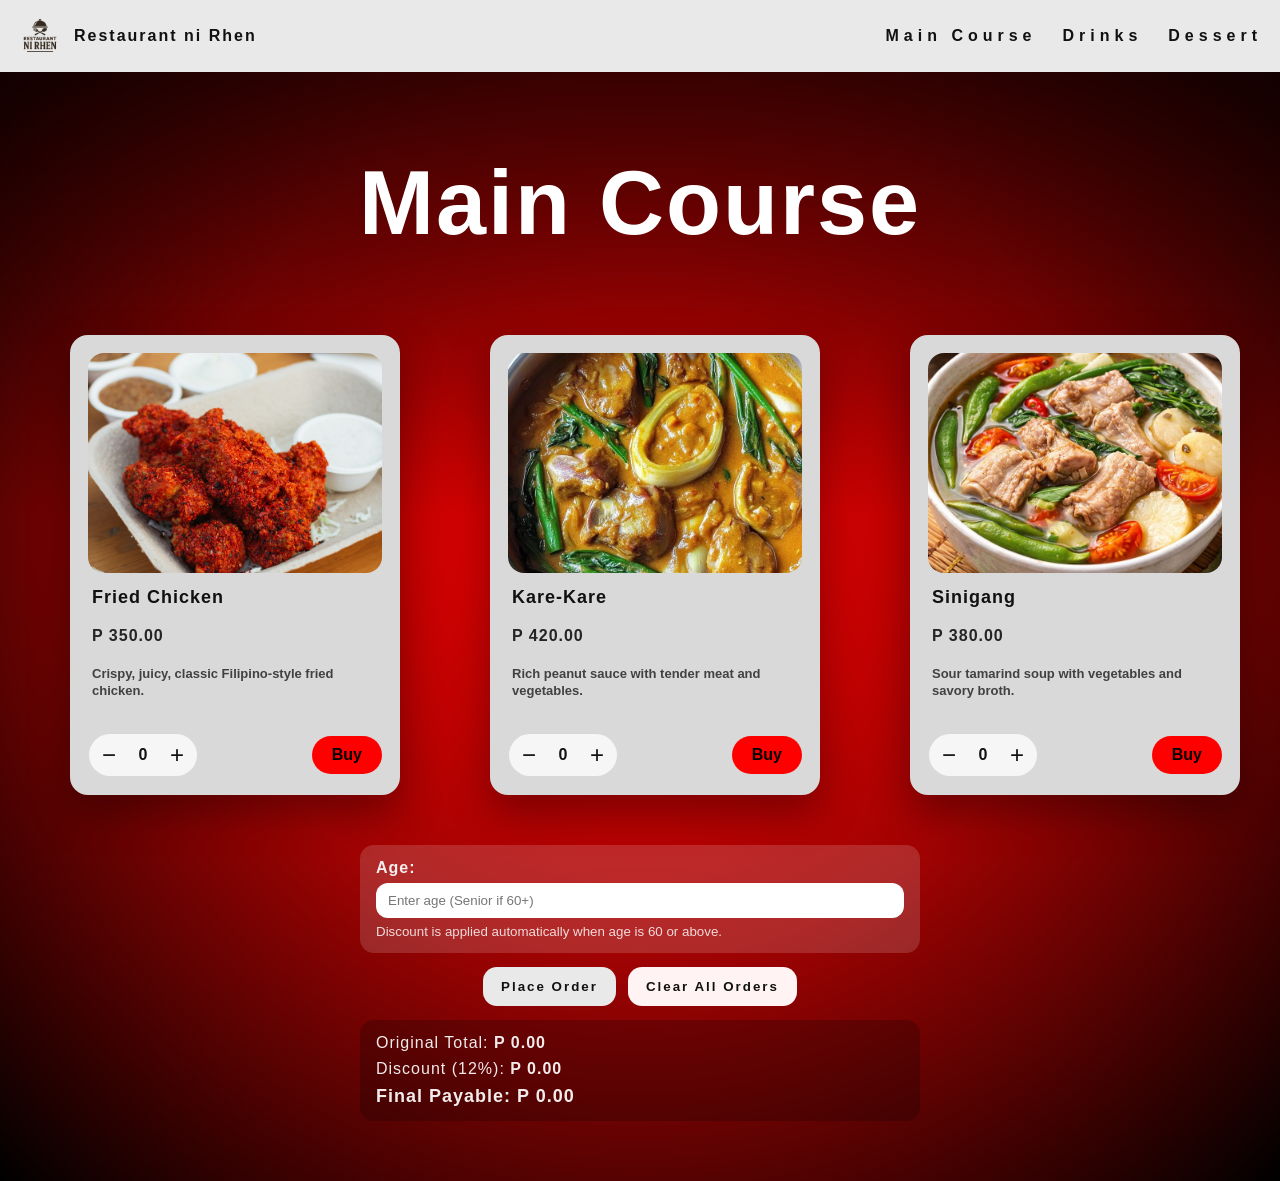
==== index.html @ ddf1e128 "final" ====
<!DOCTYPE html>
<html lang="en">
<head>
  <meta charset="utf-8" />
  <meta name="viewport" content="width=device-width,initial-scale=1" />
  <link rel="stylesheet" href="style.css" />
  <title>Restaurant - Main Course</title>
</head>

<body data-category="Main Course">
  <header class="topbar">
    <div class="brand">
      <img src="images/logo.png" alt="Restaurant official logo" class="logo" />
      <span class="brand-name">Restaurant ni Rhen</span>
    </div>

    <nav class="topnav" aria-label="Menu navigation">
      <a class="active" href="index.html">Main Course</a>
      <a href="drinks.html">Drinks</a>
      <a href="dessert.html">Dessert</a>
    </nav>
  </header>

  <main class="stage">
    <h1 class="title">Main Course</h1>

    <section class="grid" aria-label="Main course items">
      <article class="card" data-item="Fried Chicken" data-price="350">
        <img class="product-img" src="images/item1.jpg" alt="Fried Chicken" />

        <div class="details">
          <h3 class="item-name">Fried Chicken</h3>
          <p class="item-meta">P 350.00</p>
          <p class="item-desc">Crispy, juicy, classic Filipino-style fried chicken.</p>
        </div>

        <div class="bottom-row">
          <div class="qty">
            <button class="qty-btn" data-minus type="button" aria-label="Decrease">−</button>
            <span class="qty-value" data-value>0</span>
            <button class="qty-btn" data-plus type="button" aria-label="Increase">+</button>
          </div>
          <button class="buy" type="button">Buy</button>
        </div>
      </article>

      <article class="card" data-item="Kare-Kare" data-price="420">
        <img class="product-img" src="images/item2.jpg" alt="Kare-Kare" />

        <div class="details">
          <h3 class="item-name">Kare-Kare</h3>
          <p class="item-meta">P 420.00</p>
          <p class="item-desc">Rich peanut sauce with tender meat and vegetables.</p>
        </div>

        <div class="bottom-row">
          <div class="qty">
            <button class="qty-btn" data-minus type="button">−</button>
            <span class="qty-value" data-value>0</span>
            <button class="qty-btn" data-plus type="button">+</button>
          </div>
          <button class="buy" type="button">Buy</button>
        </div>
      </article>

      <article class="card" data-item="Sinigang" data-price="380">
        <img class="product-img" src="images/item3.jpg" alt="Sinigang" />

        <div class="details">
          <h3 class="item-name">Sinigang</h3>
          <p class="item-meta">P 380.00</p>
          <p class="item-desc">Sour tamarind soup with vegetables and savory broth.</p>
        </div>

        <div class="bottom-row">
          <div class="qty">
            <button class="qty-btn" data-minus type="button">−</button>
            <span class="qty-value" data-value>0</span>
            <button class="qty-btn" data-plus type="button">+</button>
          </div>
          <button class="buy" type="button">Buy</button>
        </div>
      </article>
    </section>

    <section class="compute" aria-label="Order computation">
      <div class="senior">
        <label for="ageInput">Age:</label>
        <input id="ageInput" type="number" min="0" placeholder="Enter age (Senior if 60+)" />
        <small class="hint">Discount is applied automatically when age is 60 or above.</small>
      </div>

      <div class="compute-actions">
        <button class="place" id="placeOrder" type="button">Place Order</button>
        <button class="place secondary" type="button" onclick="clearAllOrders()">Clear All Orders</button>
      </div>

      <div class="totals">
        <p>Original Total: <strong>P <span id="originalTotal">0.00</span></strong></p>
        <p>Discount (12%): <strong>P <span id="discountAmount">0.00</span></strong></p>
        <p class="final">Final Payable: <strong>P <span id="finalTotal">0.00</span></strong></p>
      </div>
    </section>
  </main>

  <!-- RECEIPT MODAL -->
  <div class="rmodal" id="receiptModal" aria-hidden="true">
    <div class="rmodal-backdrop" data-close></div>

    <div class="rmodal-card improved" role="dialog" aria-modal="true" aria-labelledby="rTitle">
      <div class="rmodal-top">
        <h2 class="rmodal-title" id="rTitle">Receipt</h2>
        <button class="rmodal-close" type="button" data-close aria-label="Close">×</button>
      </div>

      <div class="rmodal-body">
        <div class="rmeta">
          <div class="rbadge" id="receiptSeniorBadge">Regular</div>
          <div class="rdate" id="receiptDate">—</div>
        </div>

        <div class="rlist-head">
          <span>Item</span>
          <span>Qty</span>
          <span>Subtotal</span>
        </div>

        <div class="rlist" id="receiptList"></div>
      </div>

      <div class="rsummary">
        <div class="rrow">
          <span>Original Total</span>
          <span>P <span id="receiptOriginal">0.00</span></span>
        </div>
        <div class="rrow">
          <span>Discount (12%)</span>
          <span>P <span id="receiptDiscount">0.00</span></span>
        </div>
        <div class="rrow rrow-final">
          <span>Final Payable</span>
          <span>P <span id="receiptFinal">0.00</span></span>
        </div>
      </div>
    </div>
  </div>

  <script src="script.js"></script>
</body>
</html>
---- style.css ----
/* RESET */
* { box-sizing: border-box; margin: 0; padding: 0; }
html, body { height: 100%; }
body { font-family: Arial, Helvetica, sans-serif; background: #111; }

/* TOP BAR */
.topbar{
  background: #e9e9e9;
  padding: 14px 18px;
  display: flex;
  align-items: center;
  justify-content: space-between;
  gap: 16px;
}
.brand{ display: flex; align-items: center; gap: 12px; }
.logo{ width: 44px; height: 44px; object-fit: contain; }
.brand-name{ font-weight: 900; letter-spacing: 2px; color: #111; }

/* NAV */
.topnav{ display: flex; gap: 26px; letter-spacing: 5px; font-weight: 800; }
.topnav a{ color: #111; text-decoration: none; }
.topnav a.active{ font-weight: 900; }

/* RED AREA */
.stage{
  min-height: calc(100vh - 72px);
  padding: 80px 70px 60px;
  background: radial-gradient(circle at 50% 40%, rgba(255,0,0,0.95) 0%, rgba(185,0,0,0.85) 48%, rgba(0,0,0,0.98) 100%);
  position: relative;
}
.stage::before{
  content: "";
  position: absolute;
  inset: 0;
  background: linear-gradient(to bottom, rgba(0,0,0,0.65), rgba(0,0,0,0) 40%);
  pointer-events: none;
}

.title{
  position: relative;
  z-index: 1;
  text-align: center;
  color: #fff;
  font-size: 90px;
  font-weight: 900;
  letter-spacing: 2px;
  margin-bottom: 80px;
}

/* GRID */
.grid{
  position: relative;
  z-index: 1;
  display: grid;
  grid-template-columns: repeat(3, 1fr);
  gap: 90px;
  justify-items: center;
}

/* CARD: 3 rows (image -> details -> controls) */
.card{
  width: 330px;
  height: 460px;
  background: #d9d9d9;
  border-radius: 18px;
  padding: 18px;
  display: grid;
  grid-template-rows: 220px 1fr auto;
  gap: 12px;
  box-shadow: 0 18px 40px rgba(0,0,0,0.35);
  overflow: hidden; /* prevents overlaps */
}

/* Image fixed area (no overlap) */
.product-img{
  width: 100%;
  height: 220px;
  object-fit: cover;
  border-radius: 16px;
  display: block;
}

/* Details below image */
.details{
  display: grid;
  gap: 6px;
  padding: 2px 4px;
}
.item-name{
  font-size: 18px;
  font-weight: 900;
  letter-spacing: 1px;
  color: #111;
}
.item-meta{
  font-weight: 900;
  letter-spacing: 1px;
  color: #111;
  opacity: 0.9;
}
.item-desc{
  font-size: 13px;
  line-height: 1.35;
  color: rgba(0,0,0,0.70);
  font-weight: 700;
}

/* Bottom controls */
.bottom-row{
  display: flex;
  justify-content: space-between;
  align-items: center;
  padding-top: 6px;
}
.qty{
  display: inline-flex;
  align-items: center;
  gap: 16px;
  padding: 8px 14px;
  background: #f6f6f6;
  border-radius: 999px;
  box-shadow: inset 0 0 0 1px rgba(0,0,0,0.12);
}
.qty-btn{
  border: none;
  background: transparent;
  font-size: 24px;
  cursor: pointer;
  color: #111;
}
.qty-value{
  width: 22px;
  text-align: center;
  font-size: 16px;
  color: #111;
  font-weight: 900;
}
.buy{
  border: none;
  background: #ff0000;
  color: #000;
  font-weight: 900;
  padding: 10px 20px;
  border-radius: 999px;
  cursor: pointer;
  font-size: 16px;
}

/* Compute section */
.compute{
  position: relative;
  z-index: 1;
  margin-top: 50px;
  display: grid;
  gap: 14px;
  justify-items: center;
}
.senior{
  background: rgba(255,255,255,0.15);
  padding: 14px 16px;
  border-radius: 14px;
  color: rgba(255,255,255,0.92);
  display: grid;
  gap: 6px;
  width: min(560px, 92vw);
}
.senior label{ font-weight: 800; letter-spacing: 1px; }
.senior input{
  padding: 10px 12px;
  border-radius: 12px;
  border: none;
  outline: none;
}
.hint{ opacity: 0.9; }

.compute-actions{ display:flex; gap:12px; flex-wrap: wrap; }
.place{
  border: none;
  background: #e9e9e9;
  color: #111;
  font-weight: 900;
  letter-spacing: 2px;
  padding: 12px 18px;
  border-radius: 14px;
  cursor: pointer;
}
.place.secondary{ background: #fff3f3; }

.totals{
  width: min(560px, 92vw);
  background: rgba(0,0,0,0.22);
  border-radius: 14px;
  padding: 14px 16px;
  color: rgba(255,255,255,0.92);
  display: grid;
  gap: 8px;
  letter-spacing: 1px;
}
.totals .final{ font-size: 18px; font-weight: 900; }

/* RESPONSIVE */
@media (max-width: 1000px){
  .grid{ grid-template-columns: 1fr; gap: 30px; }
  .stage{ padding: 60px 22px 60px; }
  .title{ font-size: 64px; margin-bottom: 50px; }
  .topbar{ flex-direction: column; align-items: center; }
}

/* Receipt modal (improved) */
.rmodal{ position: fixed; inset: 0; display: none; z-index: 9999; }
.rmodal.is-open{ display: block; }
.rmodal-backdrop{ position: absolute; inset: 0; background: rgba(0,0,0,0.60); }

.rmodal-card{
  position: relative;
  width: min(720px, 92vw);
  height: min(640px, 82vh);
  margin: 6vh auto;
  border-radius: 16px;
  box-shadow: 0 18px 60px rgba(0,0,0,0.55);
  overflow: hidden;
}
.rmodal-card.improved{ background: #d6d6d6; }

.rmodal-top{
  display:flex;
  align-items:center;
  justify-content:center;
  position: relative;
  padding: 18px 18px 10px;
  background: rgba(255,255,255,0.35);
}
.rmodal-title{
  margin: 0;
  font-size: 28px;
  letter-spacing: 6px;
  font-weight: 900;
  color: #111;
}
.rmodal-close{
  position: absolute;
  top: 14px;
  right: 14px;
  border: none;
  background: transparent;
  font-size: 30px;
  cursor: pointer;
  color: #111;
  opacity: 0.85;
}

.rmodal-body{ padding: 14px 18px 0; }
.rmeta{ display:flex; justify-content: space-between; align-items:center; gap: 12px; margin-bottom: 12px; }
.rbadge{
  background: #fff;
  padding: 8px 12px;
  border-radius: 999px;
  font-weight: 900;
  letter-spacing: 2px;
}
.rdate{ font-weight: 800; opacity: 0.9; }

.rlist-head{
  display:grid;
  grid-template-columns: 1.4fr 0.4fr 0.7fr;
  gap: 10px;
  padding: 10px 12px;
  background: rgba(255,255,255,0.55);
  border-radius: 12px;
  font-weight: 900;
}
.rlist{
  margin-top: 10px;
  display: grid;
  gap: 8px;
  max-height: 320px;
  overflow: auto;
  padding-right: 4px;
}
.ritem{
  display:grid;
  grid-template-columns: 1.4fr 0.4fr 0.7fr;
  gap: 10px;
  padding: 10px 12px;
  background: rgba(255,255,255,0.40);
  border-radius: 12px;
}
.ritem small{ opacity: 0.85; font-weight: 700; }

.rsummary{
  position:absolute;
  left:0;
  right:0;
  bottom:0;
  background:#fff;
  border-top-left-radius: 22px;
  border-top-right-radius: 22px;
  padding: 14px 18px;
  display:grid;
  gap: 8px;
}
.rrow{ display:flex; justify-content: space-between; font-weight: 900; }
.rrow-final{ font-size: 18px; letter-spacing: 2px; }
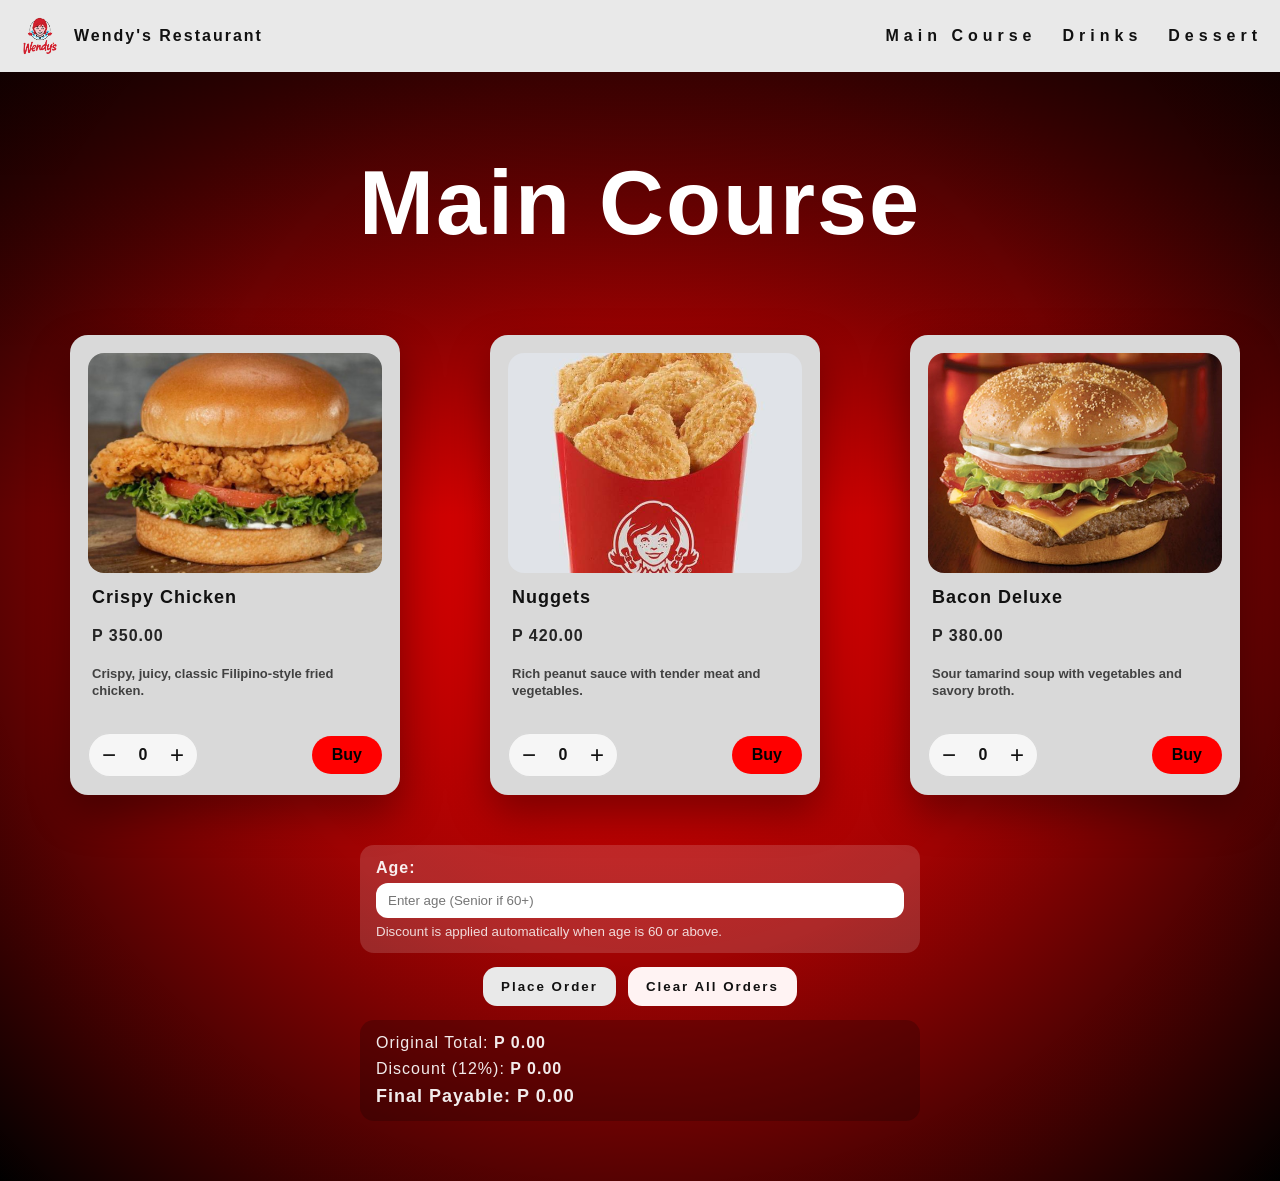
==== commit 6b9716d2: "added" ====
--- a/index.html
+++ b/index.html
@@ -11,7 +11,7 @@
   <header class="topbar">
     <div class="brand">
       <img src="images/logo.png" alt="Restaurant official logo" class="logo" />
-      <span class="brand-name">Restaurant ni Rhen</span>
+      <span class="brand-name">Wendy's Restaurant</span>
     </div>
 
     <nav class="topnav" aria-label="Menu navigation">
@@ -29,7 +29,7 @@
         <img class="product-img" src="images/item1.jpg" alt="Fried Chicken" />
 
         <div class="details">
-          <h3 class="item-name">Fried Chicken</h3>
+          <h3 class="item-name">Crispy Chicken</h3>
           <p class="item-meta">P 350.00</p>
           <p class="item-desc">Crispy, juicy, classic Filipino-style fried chicken.</p>
         </div>
@@ -48,7 +48,7 @@
         <img class="product-img" src="images/item2.jpg" alt="Kare-Kare" />
 
         <div class="details">
-          <h3 class="item-name">Kare-Kare</h3>
+          <h3 class="item-name">Nuggets</h3>
           <p class="item-meta">P 420.00</p>
           <p class="item-desc">Rich peanut sauce with tender meat and vegetables.</p>
         </div>
@@ -67,7 +67,7 @@
         <img class="product-img" src="images/item3.jpg" alt="Sinigang" />
 
         <div class="details">
-          <h3 class="item-name">Sinigang</h3>
+          <h3 class="item-name">Bacon Deluxe</h3>
           <p class="item-meta">P 380.00</p>
           <p class="item-desc">Sour tamarind soup with vegetables and savory broth.</p>
         </div>
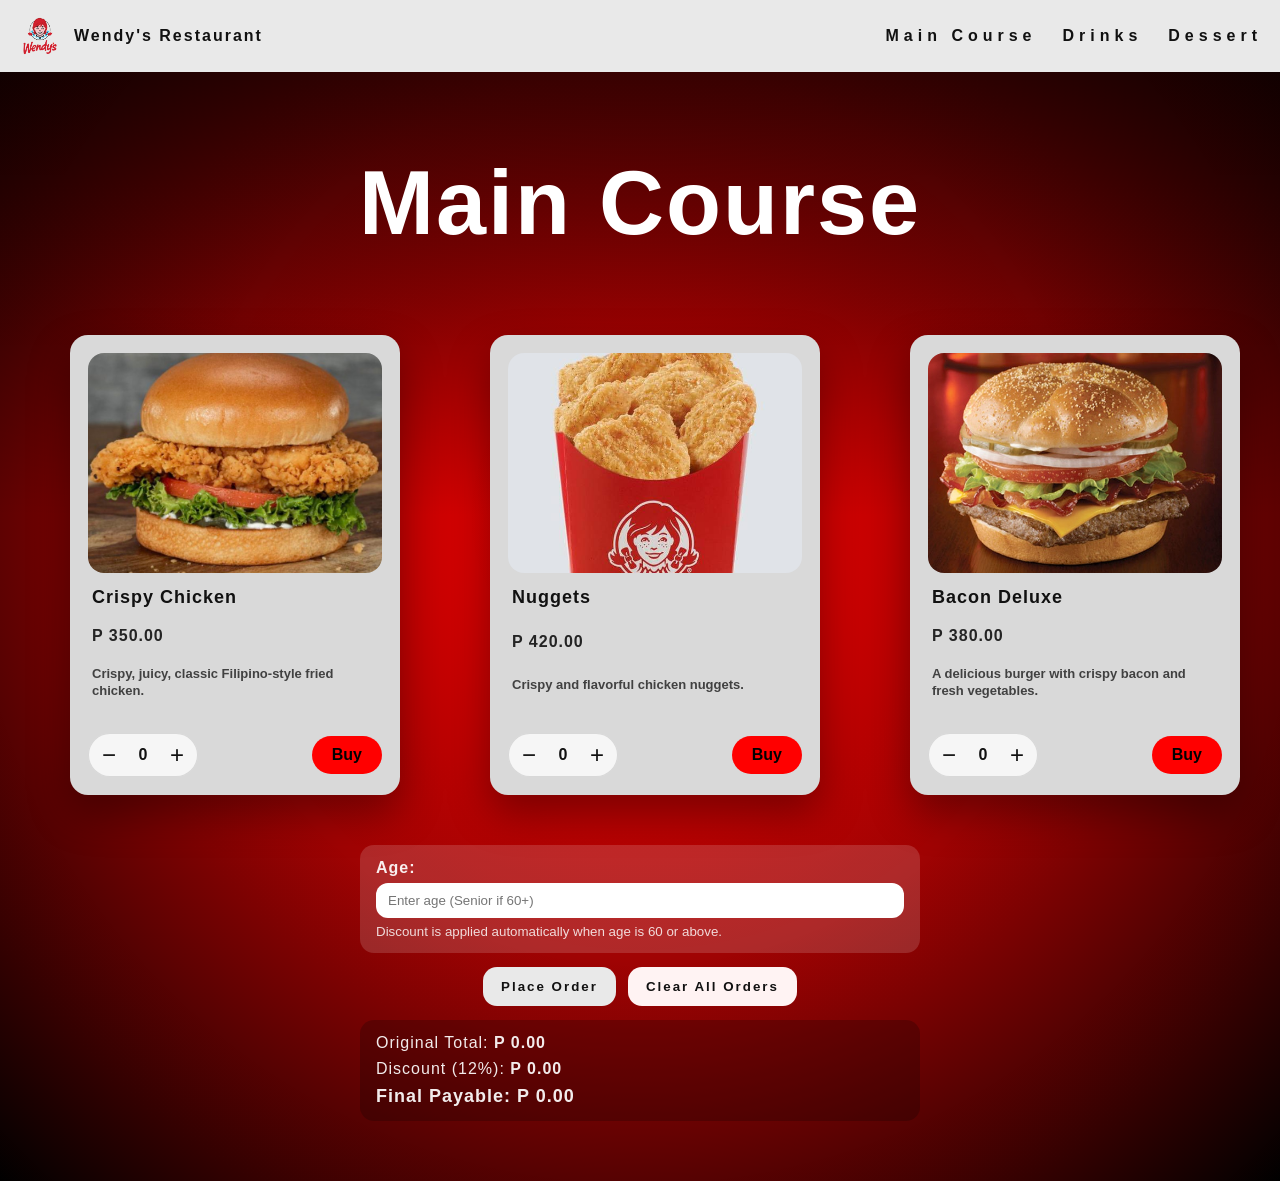
==== commit 73e444d3: "final fixed" ====
--- a/index.html
+++ b/index.html
@@ -25,8 +25,8 @@
     <h1 class="title">Main Course</h1>
 
     <section class="grid" aria-label="Main course items">
-      <article class="card" data-item="Fried Chicken" data-price="350">
-        <img class="product-img" src="images/item1.jpg" alt="Fried Chicken" />
+      <article class="card" data-item="Crispy Chicken" data-price="350">
+        <img class="product-img" src="images/item1.jpg" alt="Crispy Chicken" />
 
         <div class="details">
           <h3 class="item-name">Crispy Chicken</h3>
@@ -44,13 +44,13 @@
         </div>
       </article>
 
-      <article class="card" data-item="Kare-Kare" data-price="420">
-        <img class="product-img" src="images/item2.jpg" alt="Kare-Kare" />
+      <article class="card" data-item="Nuggets" data-price="420">
+        <img class="product-img" src="images/item2.jpg" alt="Nuggets" />
 
         <div class="details">
           <h3 class="item-name">Nuggets</h3>
           <p class="item-meta">P 420.00</p>
-          <p class="item-desc">Rich peanut sauce with tender meat and vegetables.</p>
+          <p class="item-desc">Crispy and flavorful chicken nuggets.</p>
         </div>
 
         <div class="bottom-row">
@@ -63,13 +63,13 @@
         </div>
       </article>
 
-      <article class="card" data-item="Sinigang" data-price="380">
-        <img class="product-img" src="images/item3.jpg" alt="Sinigang" />
+      <article class="card" data-item="Bacon Deluxe" data-price="380">
+        <img class="product-img" src="images/item3.jpg" alt="Bacon Deluxe" />
 
         <div class="details">
           <h3 class="item-name">Bacon Deluxe</h3>
           <p class="item-meta">P 380.00</p>
-          <p class="item-desc">Sour tamarind soup with vegetables and savory broth.</p>
+          <p class="item-desc">A delicious burger with crispy bacon and fresh vegetables.</p>
         </div>
 
         <div class="bottom-row">
